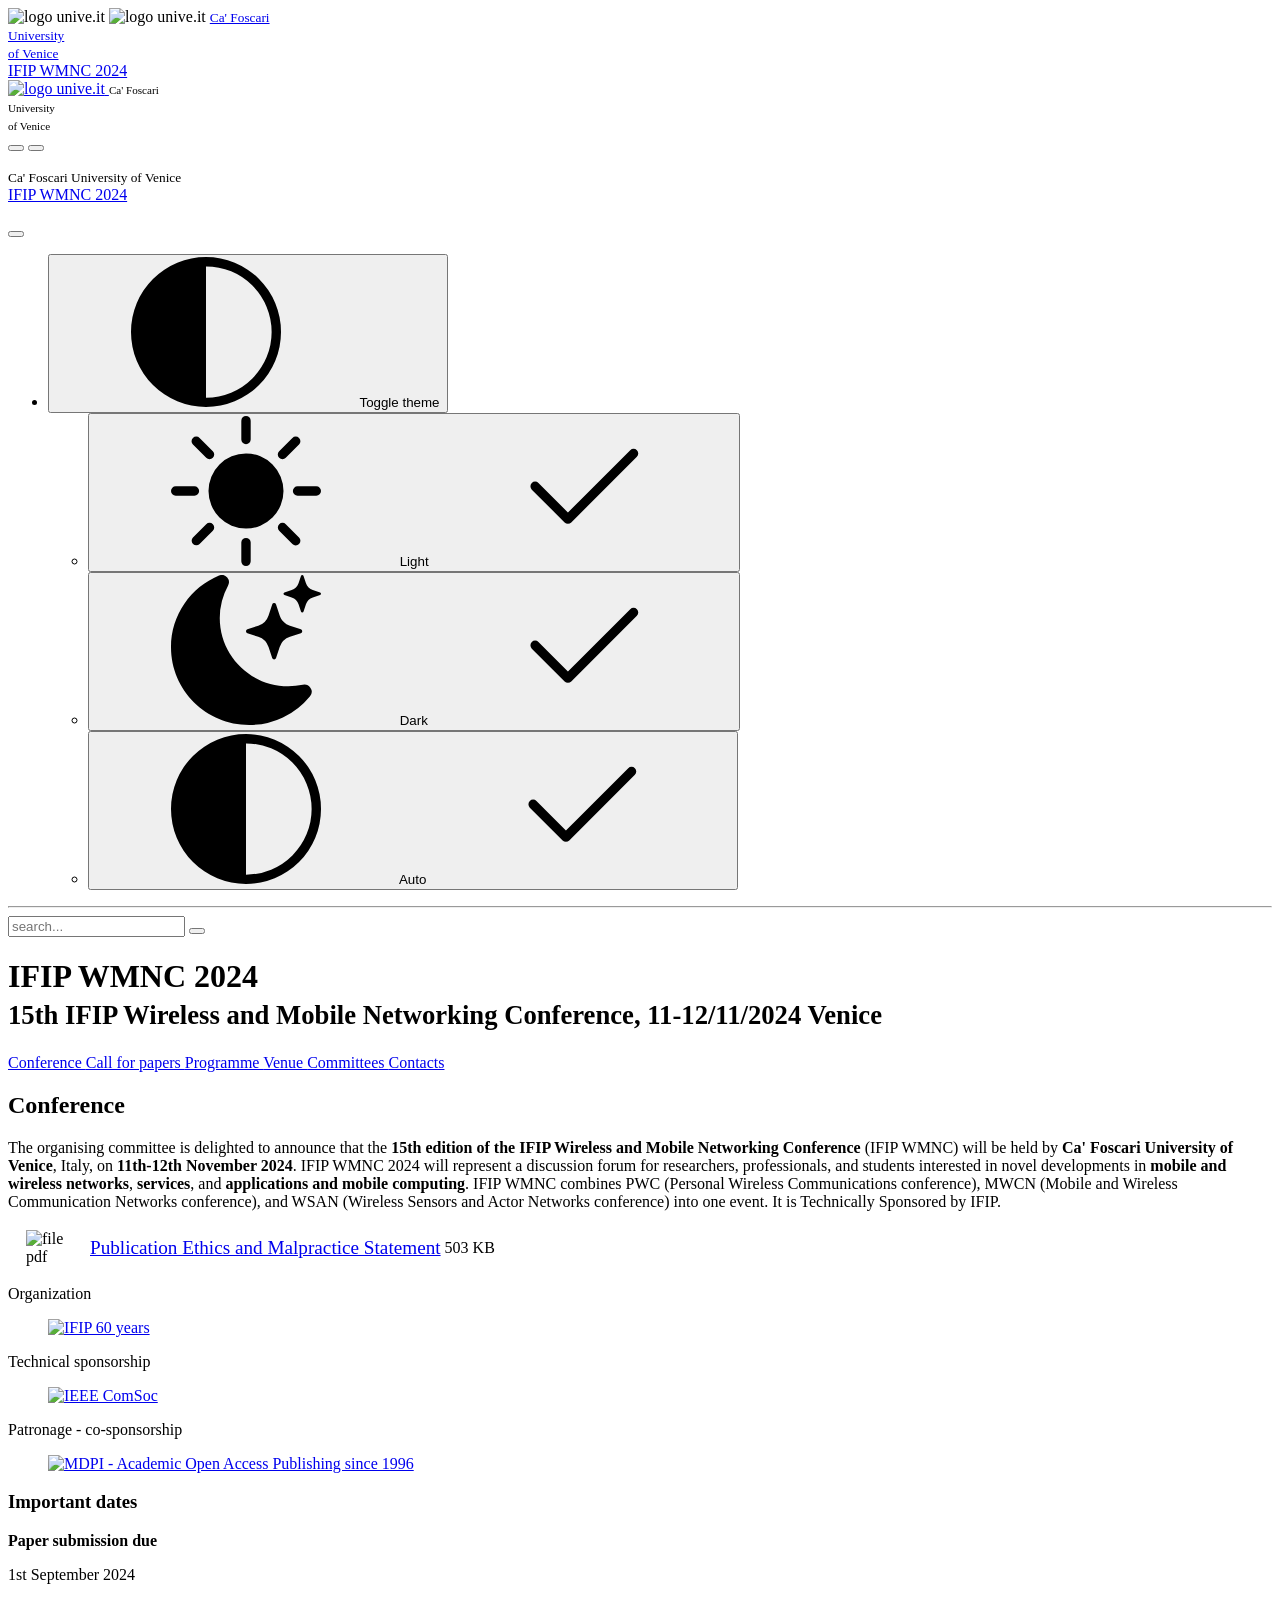
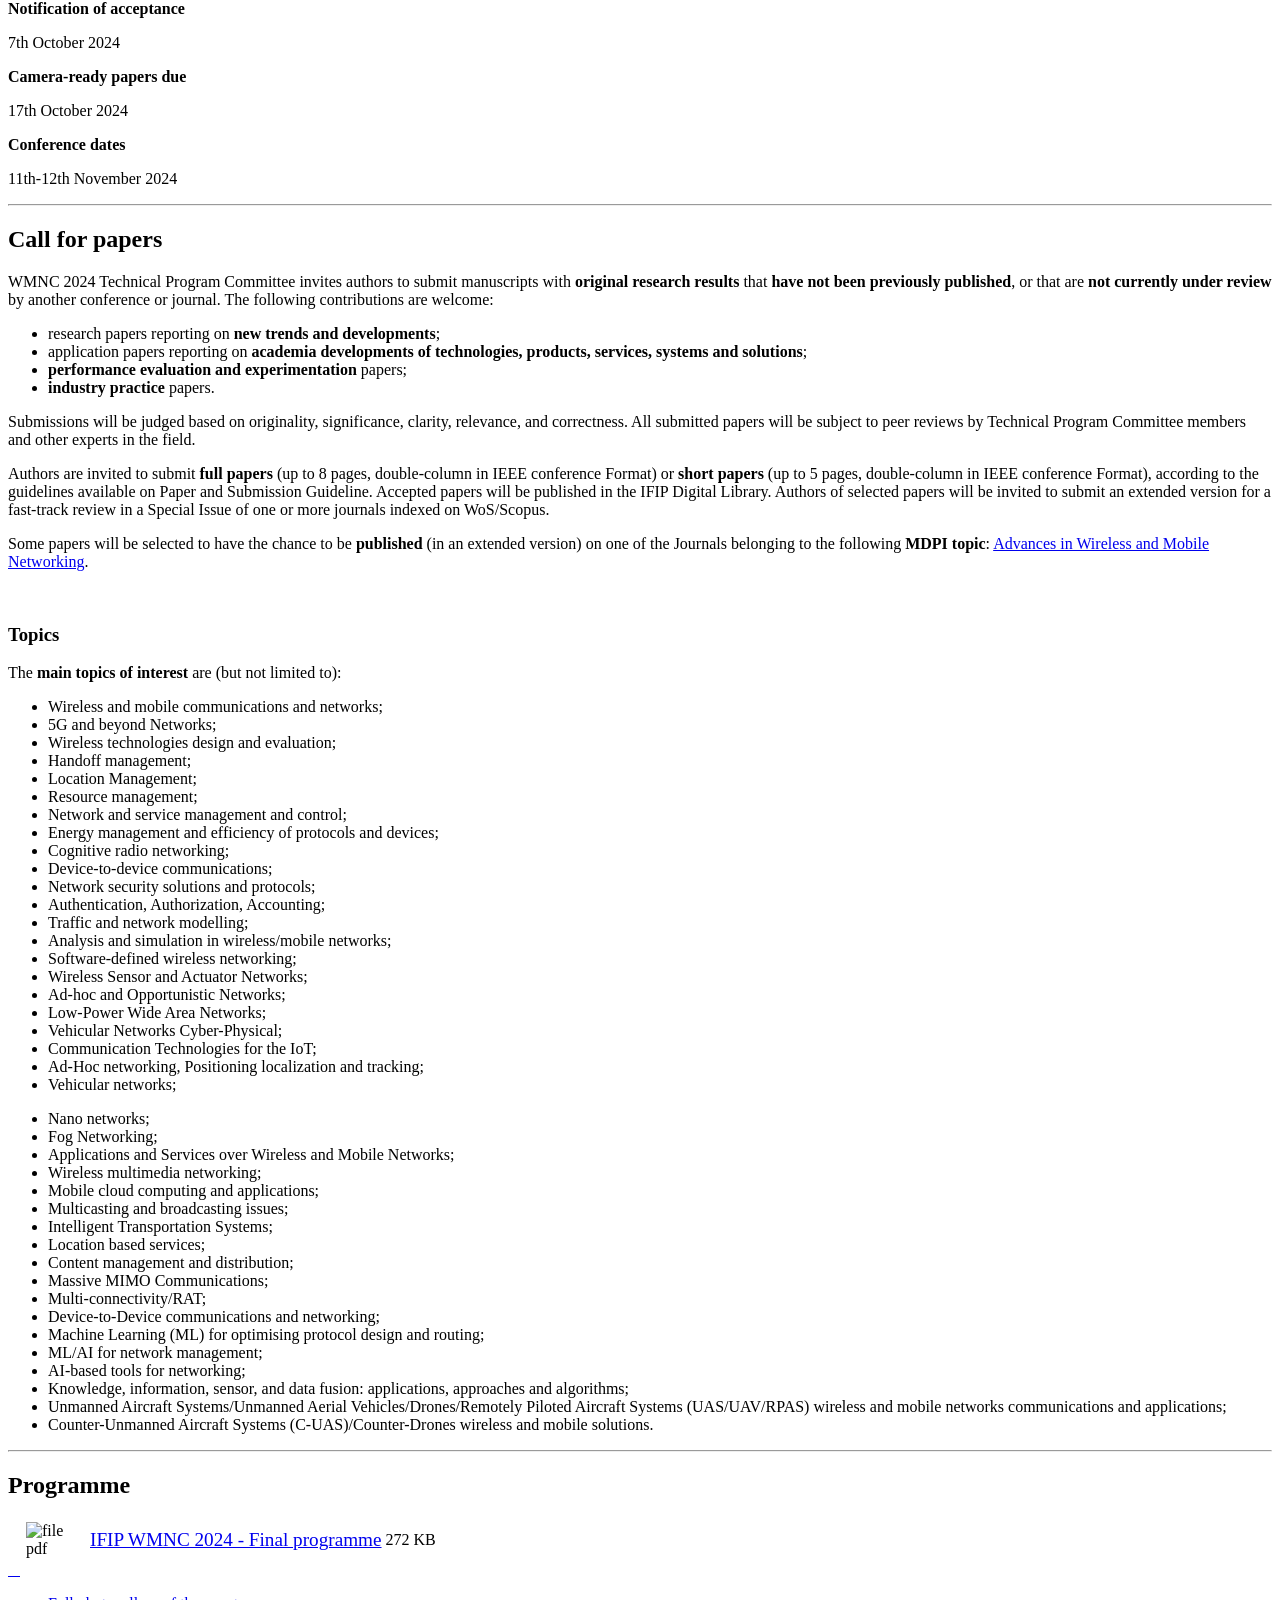
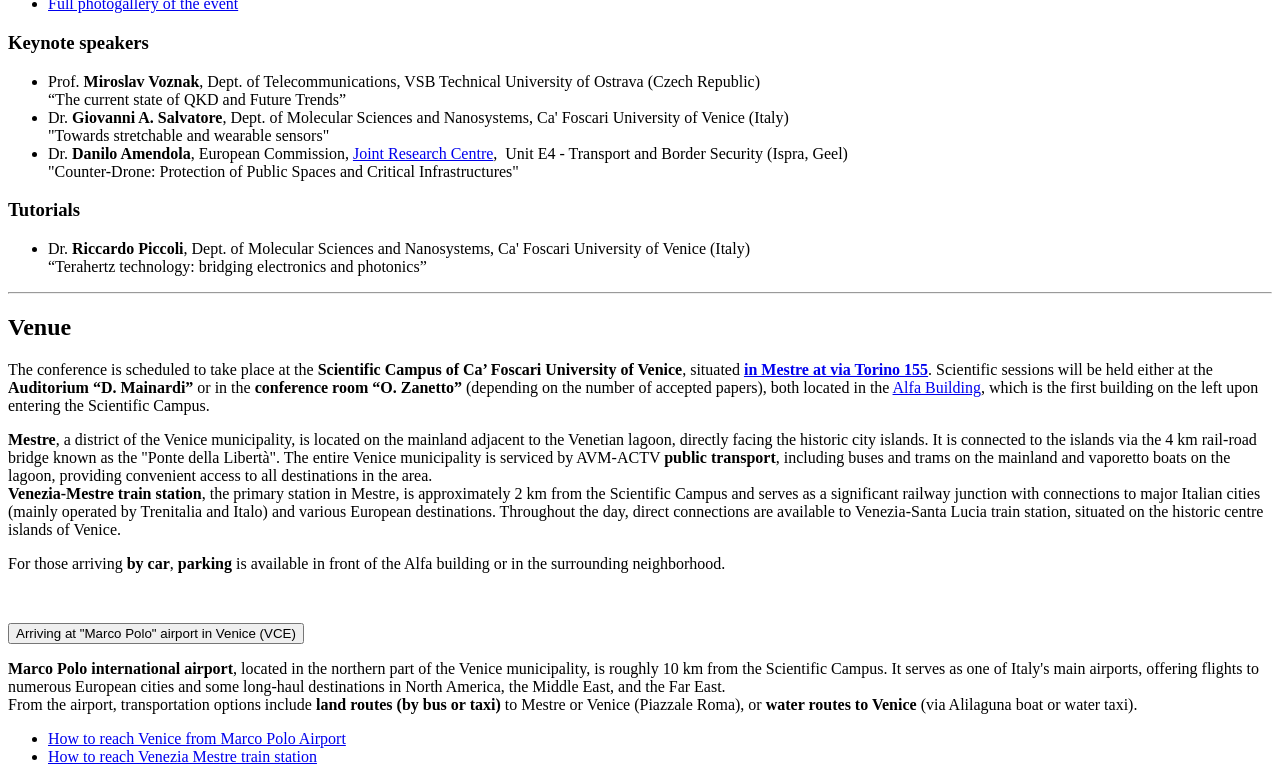
==== index.html @ 49c5b294 "WMNC2024 web page copy for archive." ====
<html xmlns="http://www.w3.org/1999/xhtml" lang="en">

<head>
	<meta http-equiv="Content-Type" content="text/html; charset=utf-8" />
	<meta name="description" content="HTTrack is an easy-to-use website mirror utility. It allows you to download a World Wide website from the Internet to a local directory,building recursively all structures, getting html, images, and other files from the server to your computer. Links are rebuiltrelatively so that you can freely browse to the local site (works with any browser). You can mirror several sites together so that you can jump from one toanother. You can, also, update an existing mirror site, or resume an interrupted download. The robot is fully configurable, with an integrated help" />
	<meta name="keywords" content="httrack, HTTRACK, HTTrack, winhttrack, WINHTTRACK, WinHTTrack, offline browser, web mirror utility, aspirateur web, surf offline, web capture, www mirror utility, browse offline, local  site builder, website mirroring, aspirateur www, internet grabber, capture de site web, internet tool, hors connexion, unix, dos, windows 95, windows 98, solaris, ibm580, AIX 4.0, HTS, HTGet, web aspirator, web aspirateur, libre, GPL, GNU, free software" />
	<title>Local index - HTTrack Website Copier</title>
  <!-- Mirror and index made by HTTrack Website Copier/3.49-5 [XR&CO'2014] -->
	<style type="text/css">
	<!--

body {
	margin: 0;  padding: 0;  margin-bottom: 15px;  margin-top: 8px;
	background: #77b;
}
body, td {
	font: 14px "Trebuchet MS", Verdana, Arial, Helvetica, sans-serif;
	}

#subTitle {
	background: #000;  color: #fff;  padding: 4px;  font-weight: bold; 
	}

#siteNavigation a, #siteNavigation .current {
	font-weight: bold;  color: #448;
	}
#siteNavigation a:link    { text-decoration: none; }
#siteNavigation a:visited { text-decoration: none; }

#siteNavigation .current { background-color: #ccd; }

#siteNavigation a:hover   { text-decoration: none;  background-color: #fff;  color: #000; }
#siteNavigation a:active  { text-decoration: none;  background-color: #ccc; }


a:link    { text-decoration: underline;  color: #00f; }
a:visited { text-decoration: underline;  color: #000; }
a:hover   { text-decoration: underline;  color: #c00; }
a:active  { text-decoration: underline; }

#pageContent {
	clear: both;
	border-bottom: 6px solid #000;
	padding: 10px;  padding-top: 20px;
	line-height: 1.65em;
	background-image: url(backblue.gif);
	background-repeat: no-repeat;
	background-position: top right;
	}

#pageContent, #siteNavigation {
	background-color: #ccd;
	}


.imgLeft  { float: left;   margin-right: 10px;  margin-bottom: 10px; }
.imgRight { float: right;  margin-left: 10px;   margin-bottom: 10px; }

hr { height: 1px;  color: #000;  background-color: #000;  margin-bottom: 15px; }

h1 { margin: 0;  font-weight: bold;  font-size: 2em; }
h2 { margin: 0;  font-weight: bold;  font-size: 1.6em; }
h3 { margin: 0;  font-weight: bold;  font-size: 1.3em; }
h4 { margin: 0;  font-weight: bold;  font-size: 1.18em; }

.blak { background-color: #000; }
.hide { display: none; }
.tableWidth { min-width: 400px; }

.tblRegular       { border-collapse: collapse; }
.tblRegular td    { padding: 6px;  background-image: url(fade.gif);  border: 2px solid #99c; }
.tblHeaderColor, .tblHeaderColor td { background: #99c; }
.tblNoBorder td   { border: 0; }


// -->
</style>

</head>

<table width="76%" border="0" align="center" cellspacing="0" cellpadding="3" class="tableWidth">
	<tr>
	<td id="subTitle">HTTrack Website Copier - Open Source offline browser</td>
	</tr>
</table>
<table width="76%" border="0" align="center" cellspacing="0" cellpadding="0" class="tableWidth">
<tr class="blak">
<td>
	<table width="100%" border="0" align="center" cellspacing="1" cellpadding="0">
	<tr>
	<td colspan="6"> 
		<table width="100%" border="0" align="center" cellspacing="0" cellpadding="10">
		<tr> 
		<td id="pageContent"> 
<!-- ==================== End prologue ==================== -->

	<meta name="generator" content="HTTrack Website Copier/3.x">
	<TITLE>Local index - HTTrack</TITLE>
</HEAD>
<BODY>
<H1 ALIGN=Center>Index of locally available sites:</H1>
	<TABLE BORDER="0" WIDTH="100%" CELLSPACING="1" CELLPADDING="0">
		<TR>
			<TD BACKGROUND="fade.gif">
				&middot;
					<A HREF="www.unive.it/web/en/6439/home.html">
						www.unive.it/web/en/6439/home.html
					</A>		
			</TD>
		</TR>
	</TABLE>
	<BR>
	<BR>
	<BR>
  	<H6 ALIGN="RIGHT">
	<I>Mirror and index made by HTTrack Website Copier [XR&amp;CO'2008]</I>
	</H6>
	<!-- Mirror and index made by HTTrack Website Copier/3.49-5 [XR&CO'2014] -->
	<!-- Thanks for using HTTrack Website Copier! -->
	<meta HTTP-EQUIV="Refresh" CONTENT="0; URL=www.unive.it/web/en/6439/home.html">


<!-- ==================== Start epilogue ==================== -->
		</td>
		</tr>
		</table>
	</td>
	</tr>
	</table>
</td>
</tr>
</table>

<table width="76%" border="0" align="center" valign="bottom" cellspacing="0" cellpadding="0">
	<tr>
	<td id="footer"><small>&copy; 2008 Xavier Roche & other contributors - Web Design: Leto Kauler.</small></td>
	</tr>
</table>

</body>

</html>
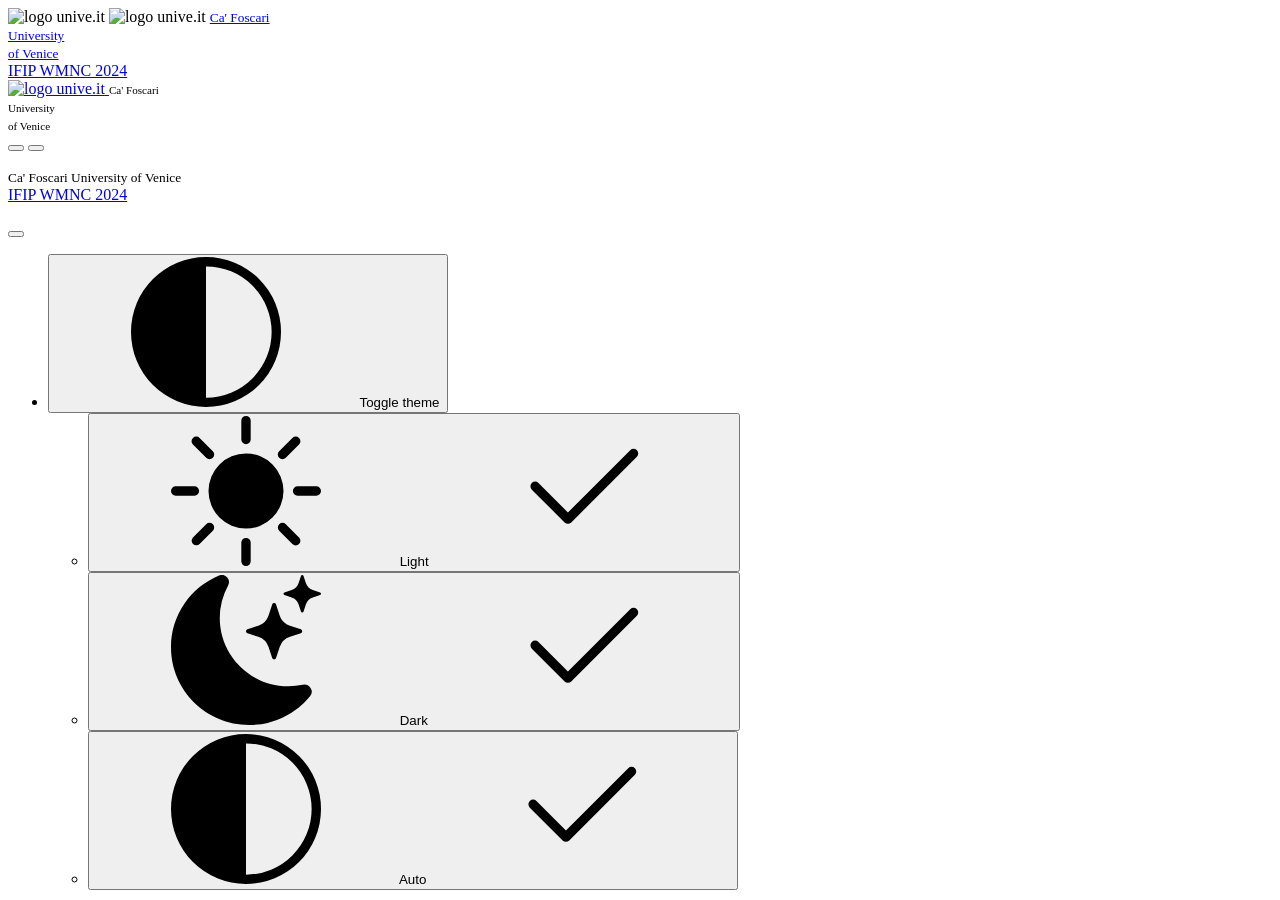
==== commit 8f0ca877: "Updated index.html to speed up loading." ====
--- a/index.html
+++ b/index.html
@@ -1,144 +1,11 @@
-<html xmlns="http://www.w3.org/1999/xhtml" lang="en">
-
+<!DOCTYPE html>
+<html>
 <head>
-	<meta http-equiv="Content-Type" content="text/html; charset=utf-8" />
-	<meta name="description" content="HTTrack is an easy-to-use website mirror utility. It allows you to download a World Wide website from the Internet to a local directory,building recursively all structures, getting html, images, and other files from the server to your computer. Links are rebuiltrelatively so that you can freely browse to the local site (works with any browser). You can mirror several sites together so that you can jump from one toanother. You can, also, update an existing mirror site, or resume an interrupted download. The robot is fully configurable, with an integrated help" />
-	<meta name="keywords" content="httrack, HTTRACK, HTTrack, winhttrack, WINHTTRACK, WinHTTrack, offline browser, web mirror utility, aspirateur web, surf offline, web capture, www mirror utility, browse offline, local  site builder, website mirroring, aspirateur www, internet grabber, capture de site web, internet tool, hors connexion, unix, dos, windows 95, windows 98, solaris, ibm580, AIX 4.0, HTS, HTGet, web aspirator, web aspirateur, libre, GPL, GNU, free software" />
-	<title>Local index - HTTrack Website Copier</title>
-  <!-- Mirror and index made by HTTrack Website Copier/3.49-5 [XR&CO'2014] -->
-	<style type="text/css">
-	<!--
-
-body {
-	margin: 0;  padding: 0;  margin-bottom: 15px;  margin-top: 8px;
-	background: #77b;
-}
-body, td {
-	font: 14px "Trebuchet MS", Verdana, Arial, Helvetica, sans-serif;
-	}
-
-#subTitle {
-	background: #000;  color: #fff;  padding: 4px;  font-weight: bold; 
-	}
-
-#siteNavigation a, #siteNavigation .current {
-	font-weight: bold;  color: #448;
-	}
-#siteNavigation a:link    { text-decoration: none; }
-#siteNavigation a:visited { text-decoration: none; }
-
-#siteNavigation .current { background-color: #ccd; }
-
-#siteNavigation a:hover   { text-decoration: none;  background-color: #fff;  color: #000; }
-#siteNavigation a:active  { text-decoration: none;  background-color: #ccc; }
-
-
-a:link    { text-decoration: underline;  color: #00f; }
-a:visited { text-decoration: underline;  color: #000; }
-a:hover   { text-decoration: underline;  color: #c00; }
-a:active  { text-decoration: underline; }
-
-#pageContent {
-	clear: both;
-	border-bottom: 6px solid #000;
-	padding: 10px;  padding-top: 20px;
-	line-height: 1.65em;
-	background-image: url(backblue.gif);
-	background-repeat: no-repeat;
-	background-position: top right;
-	}
-
-#pageContent, #siteNavigation {
-	background-color: #ccd;
-	}
-
-
-.imgLeft  { float: left;   margin-right: 10px;  margin-bottom: 10px; }
-.imgRight { float: right;  margin-left: 10px;   margin-bottom: 10px; }
-
-hr { height: 1px;  color: #000;  background-color: #000;  margin-bottom: 15px; }
-
-h1 { margin: 0;  font-weight: bold;  font-size: 2em; }
-h2 { margin: 0;  font-weight: bold;  font-size: 1.6em; }
-h3 { margin: 0;  font-weight: bold;  font-size: 1.3em; }
-h4 { margin: 0;  font-weight: bold;  font-size: 1.18em; }
-
-.blak { background-color: #000; }
-.hide { display: none; }
-.tableWidth { min-width: 400px; }
-
-.tblRegular       { border-collapse: collapse; }
-.tblRegular td    { padding: 6px;  background-image: url(fade.gif);  border: 2px solid #99c; }
-.tblHeaderColor, .tblHeaderColor td { background: #99c; }
-.tblNoBorder td   { border: 0; }
-
-
-// -->
-</style>
-
+  <meta charset="utf-8">
+  <meta http-equiv="refresh" content="0; url=www.unive.it/web/en/6439/home.html">
+  <title>IFIP WMNC 2024</title>
 </head>
-
-<table width="76%" border="0" align="center" cellspacing="0" cellpadding="3" class="tableWidth">
-	<tr>
-	<td id="subTitle">HTTrack Website Copier - Open Source offline browser</td>
-	</tr>
-</table>
-<table width="76%" border="0" align="center" cellspacing="0" cellpadding="0" class="tableWidth">
-<tr class="blak">
-<td>
-	<table width="100%" border="0" align="center" cellspacing="1" cellpadding="0">
-	<tr>
-	<td colspan="6"> 
-		<table width="100%" border="0" align="center" cellspacing="0" cellpadding="10">
-		<tr> 
-		<td id="pageContent"> 
-<!-- ==================== End prologue ==================== -->
-
-	<meta name="generator" content="HTTrack Website Copier/3.x">
-	<TITLE>Local index - HTTrack</TITLE>
-</HEAD>
-<BODY>
-<H1 ALIGN=Center>Index of locally available sites:</H1>
-	<TABLE BORDER="0" WIDTH="100%" CELLSPACING="1" CELLPADDING="0">
-		<TR>
-			<TD BACKGROUND="fade.gif">
-				&middot;
-					<A HREF="www.unive.it/web/en/6439/home.html">
-						www.unive.it/web/en/6439/home.html
-					</A>		
-			</TD>
-		</TR>
-	</TABLE>
-	<BR>
-	<BR>
-	<BR>
-  	<H6 ALIGN="RIGHT">
-	<I>Mirror and index made by HTTrack Website Copier [XR&amp;CO'2008]</I>
-	</H6>
-	<!-- Mirror and index made by HTTrack Website Copier/3.49-5 [XR&CO'2014] -->
-	<!-- Thanks for using HTTrack Website Copier! -->
-	<meta HTTP-EQUIV="Refresh" CONTENT="0; URL=www.unive.it/web/en/6439/home.html">
-
-
-<!-- ==================== Start epilogue ==================== -->
-		</td>
-		</tr>
-		</table>
-	</td>
-	</tr>
-	</table>
-</td>
-</tr>
-</table>
-
-<table width="76%" border="0" align="center" valign="bottom" cellspacing="0" cellpadding="0">
-	<tr>
-	<td id="footer"><small>&copy; 2008 Xavier Roche & other contributors - Web Design: Leto Kauler.</small></td>
-	</tr>
-</table>
-
+<body>
+  <p>Redirecting... <a href="www.unive.it/web/en/6439/home.html">click here if not redirected</a></p>
 </body>
-
-</html>
-
-
+</html>
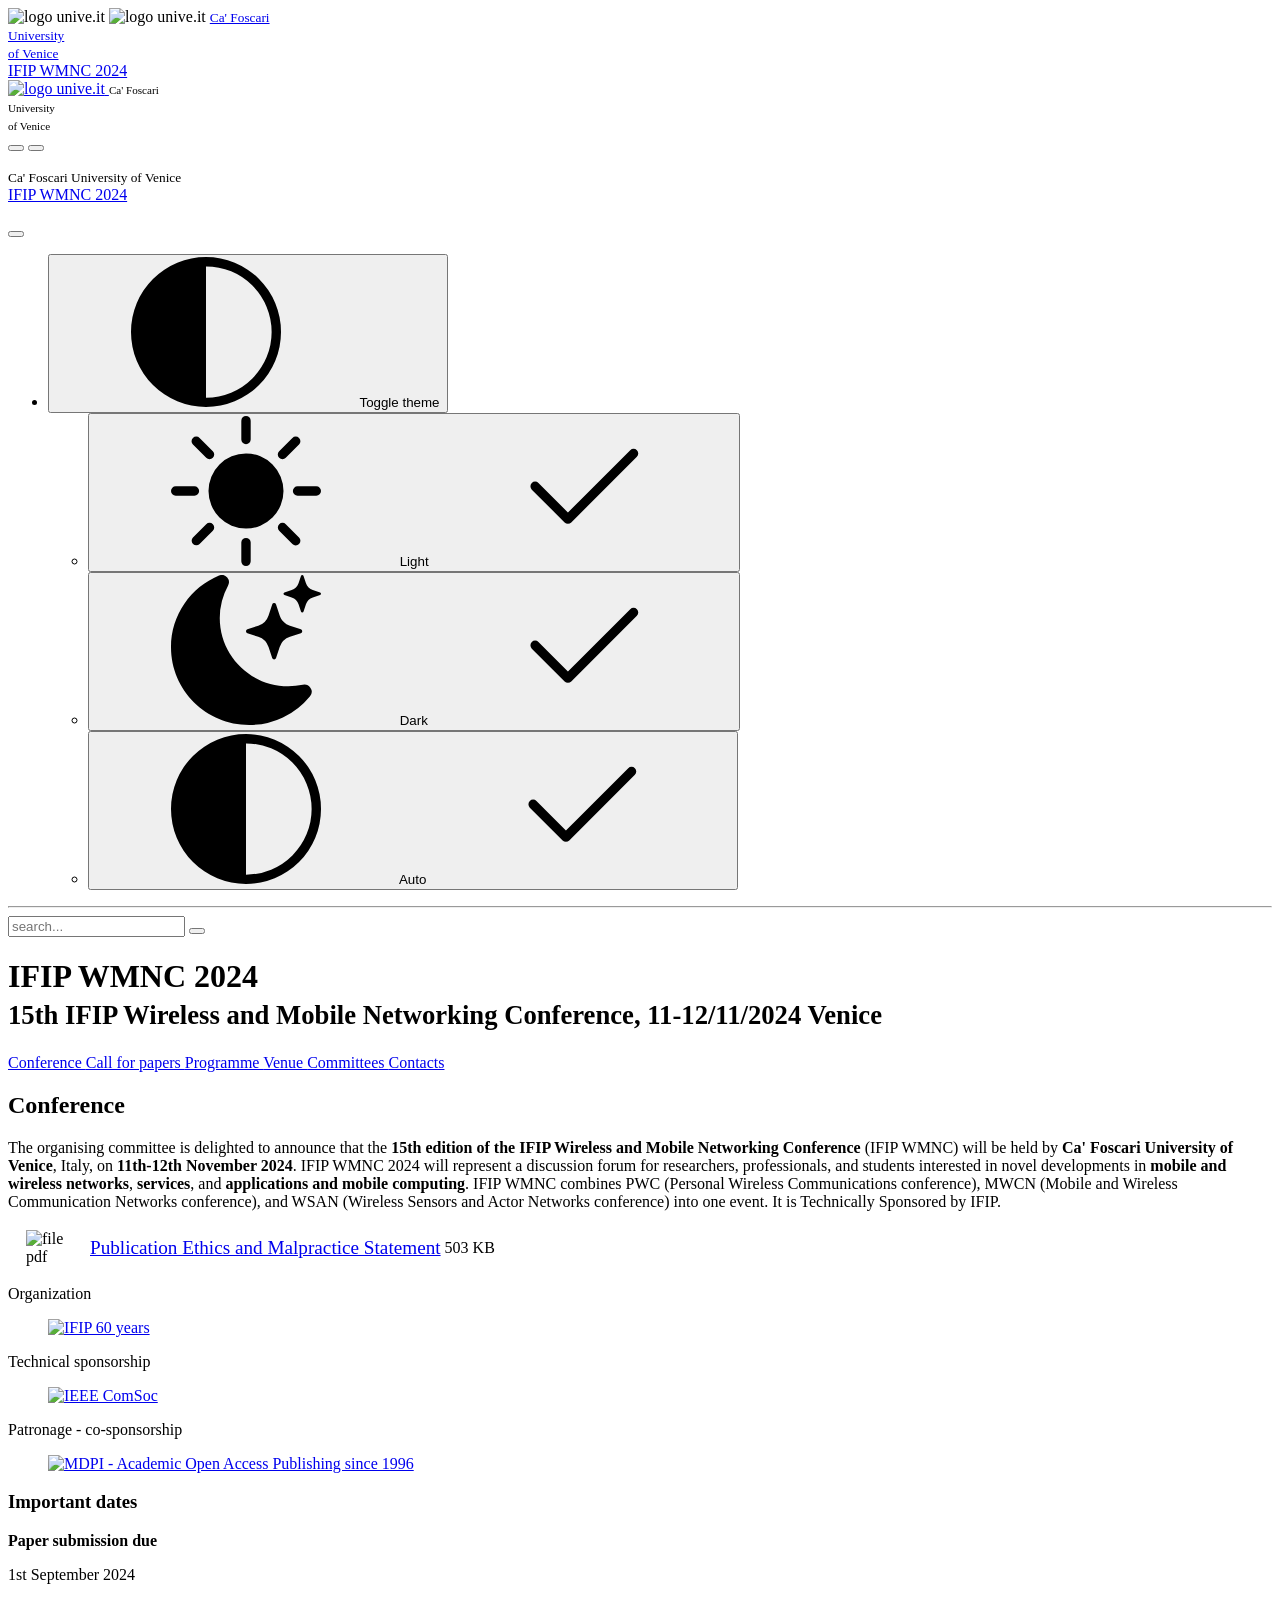
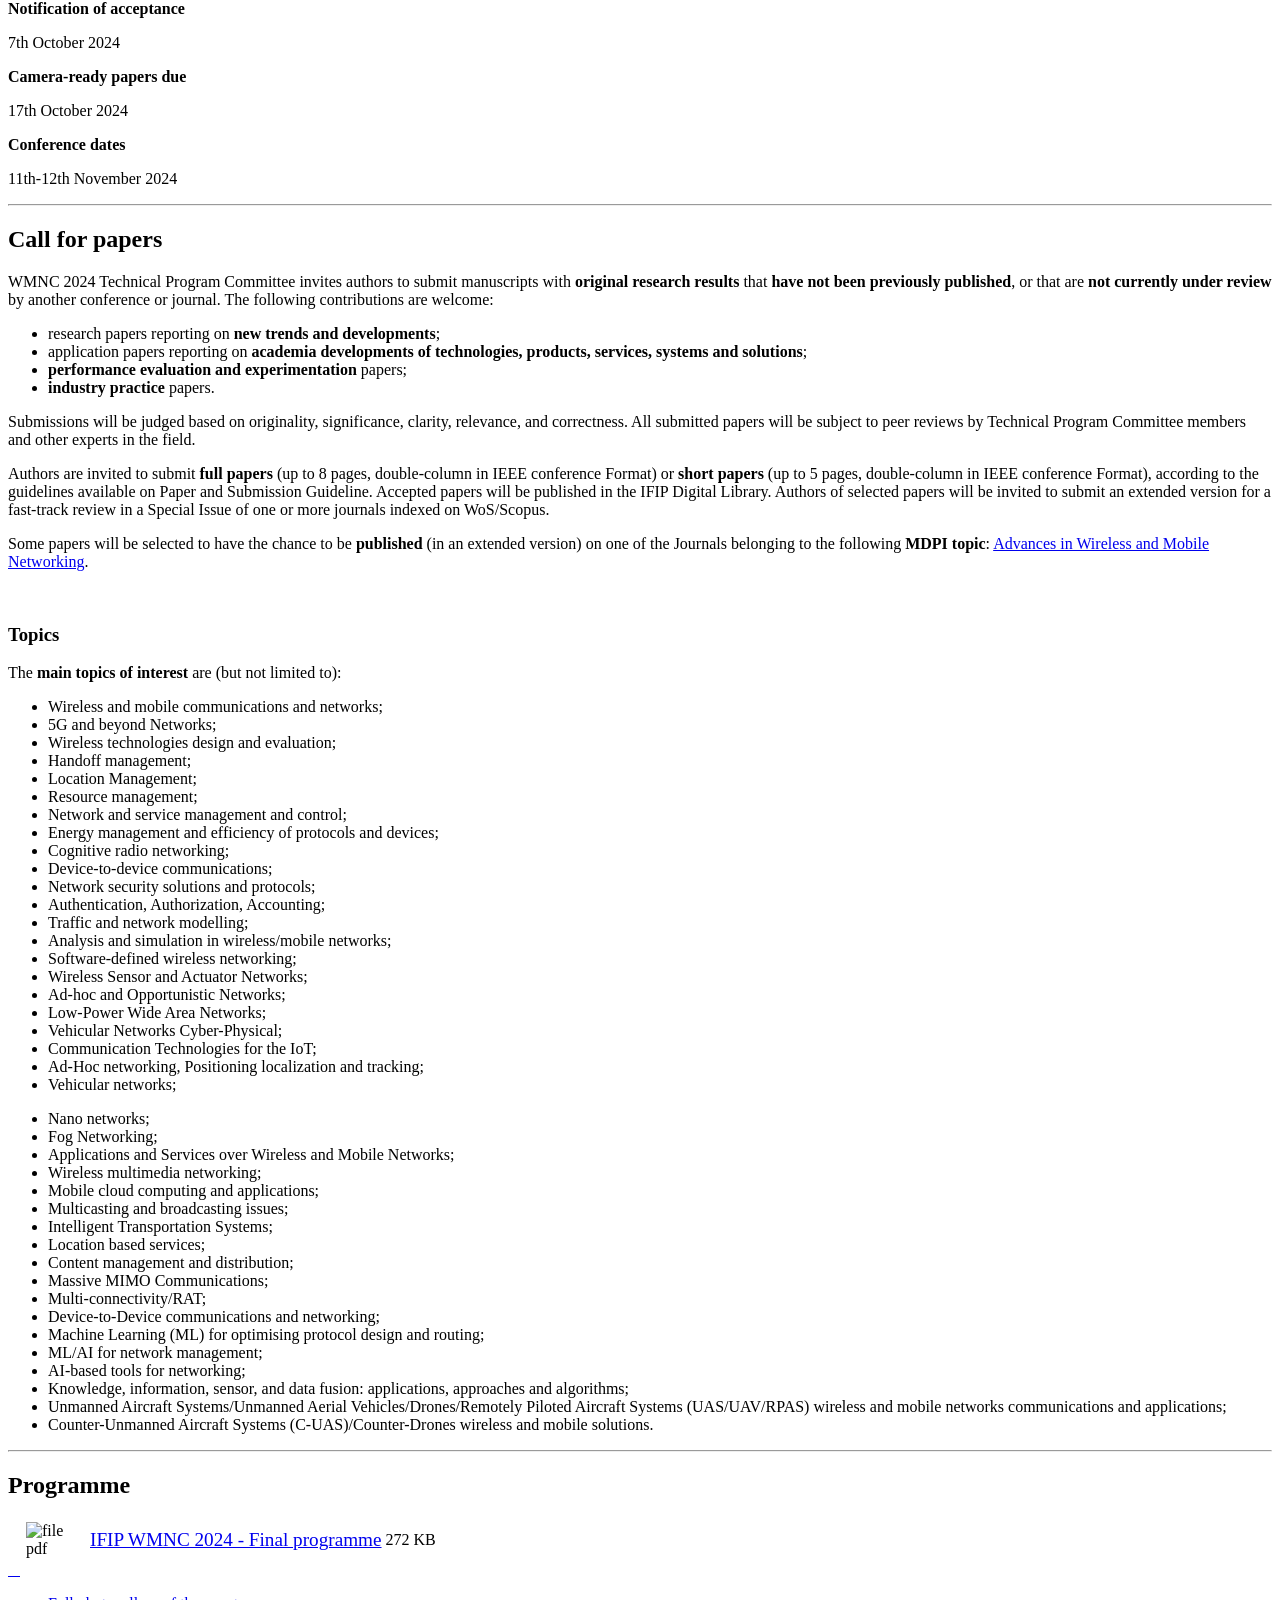
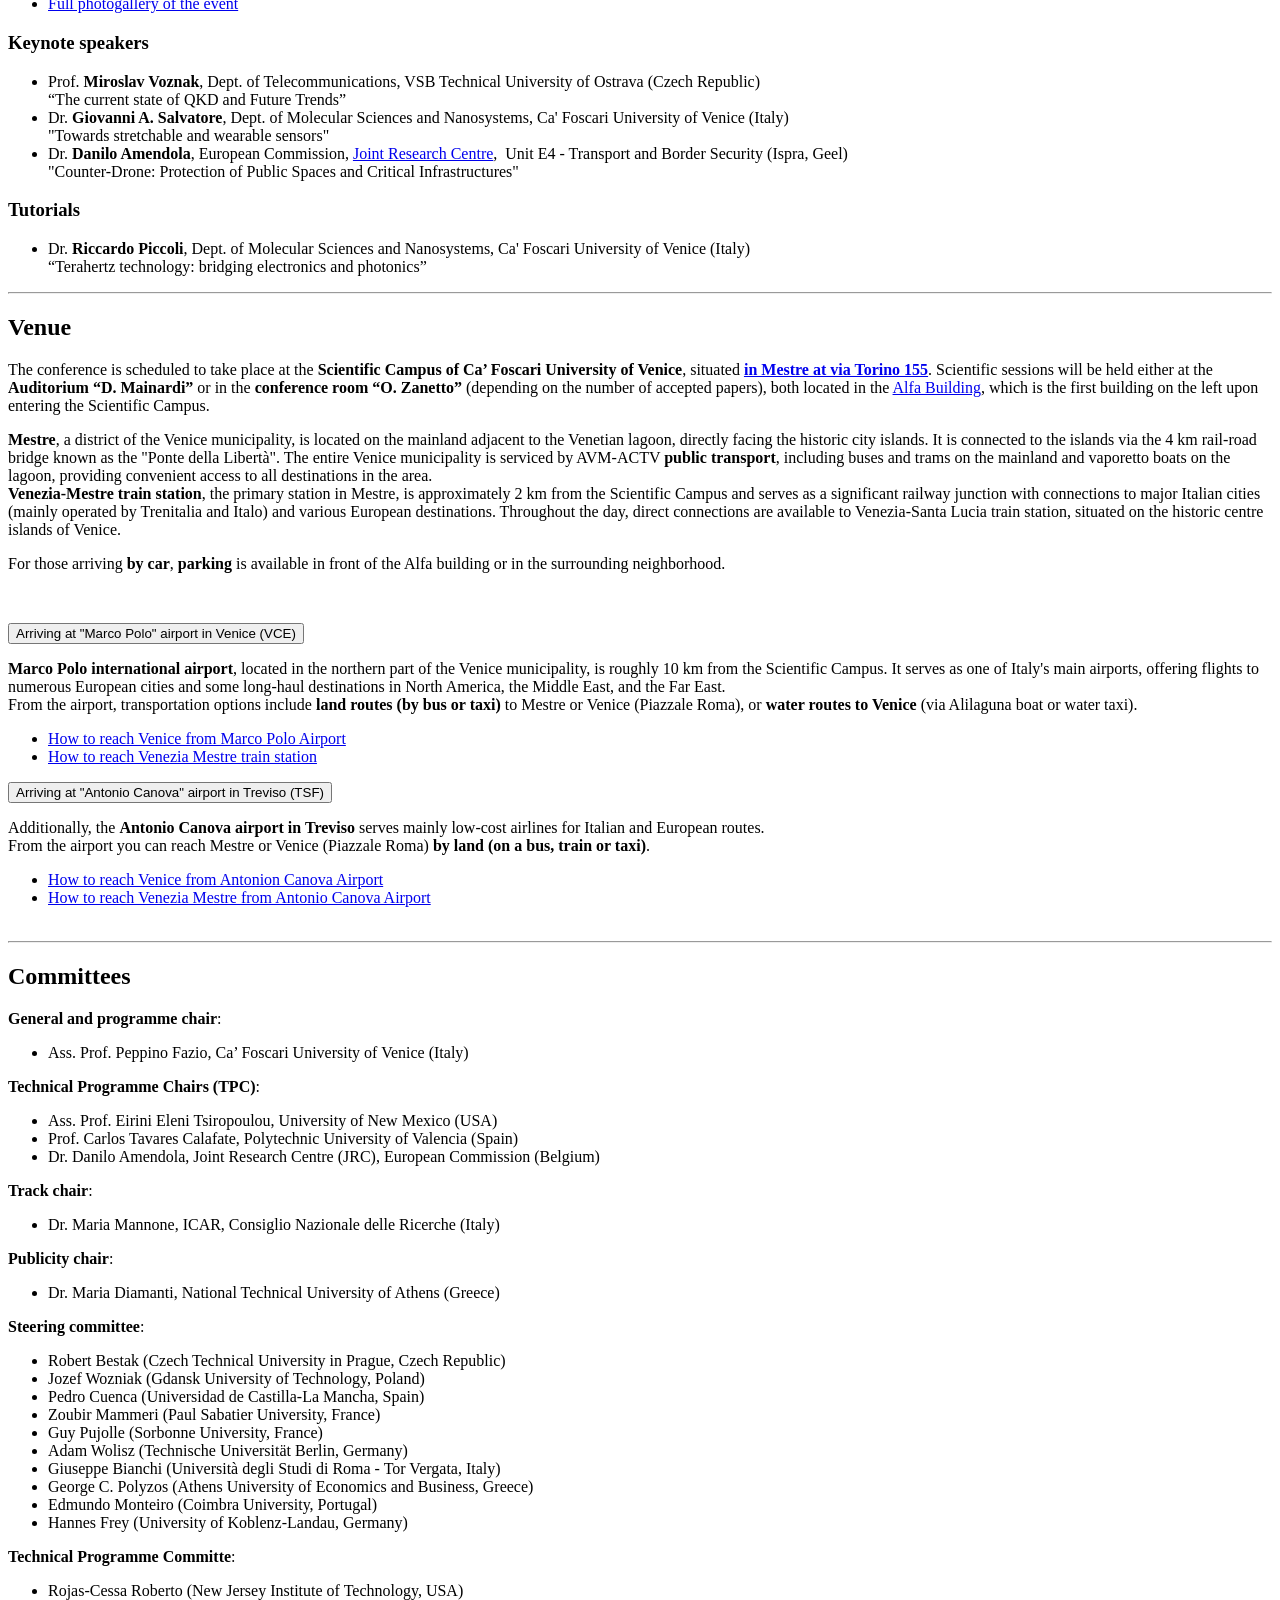
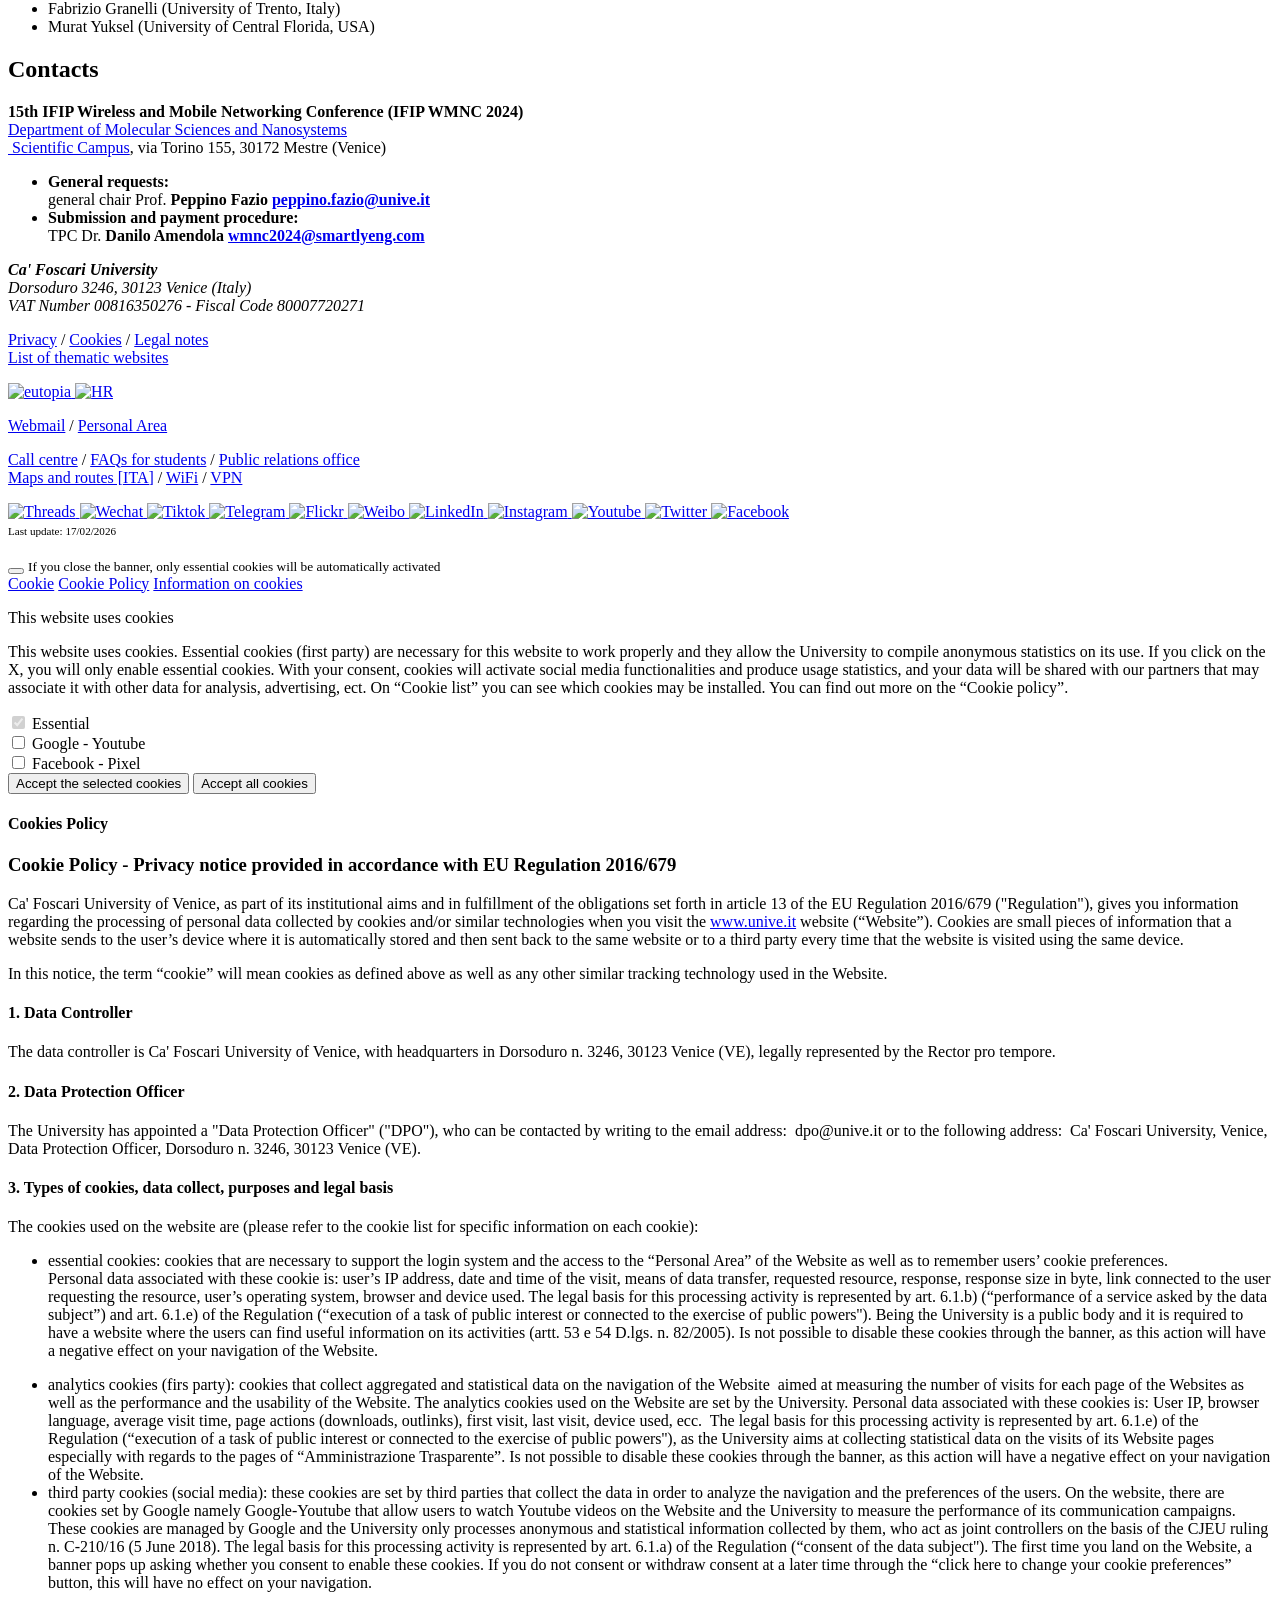
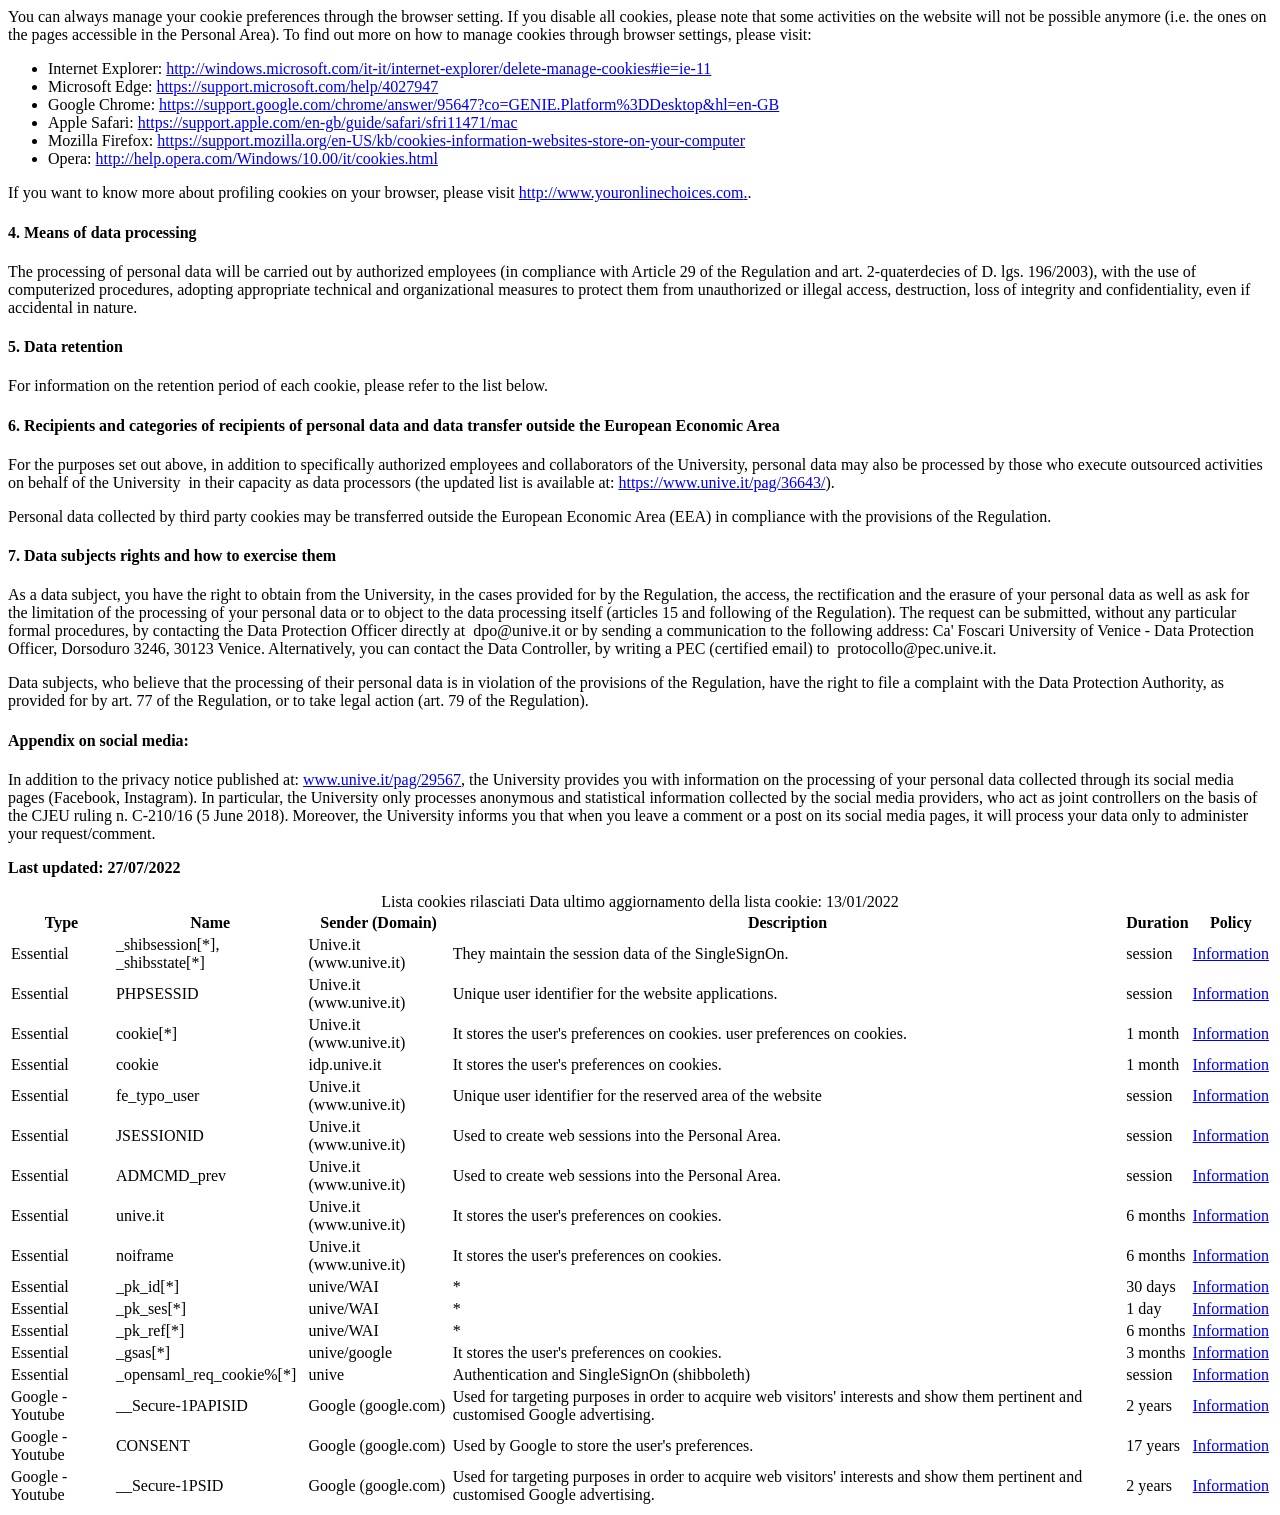
==== commit 9c9c9481: "Bufixing the copy was not fulli working. CSS and Javascript missing. Added a script that retive data" ====
--- a/index.html
+++ b/index.html
@@ -1,11 +1,144 @@
-<!DOCTYPE html>
-<html>
+<html xmlns="http://www.w3.org/1999/xhtml" lang="en">
+
 <head>
-  <meta charset="utf-8">
-  <meta http-equiv="refresh" content="0; url=www.unive.it/web/en/6439/home.html">
-  <title>IFIP WMNC 2024</title>
+	<meta http-equiv="Content-Type" content="text/html; charset=utf-8" />
+	<meta name="description" content="HTTrack is an easy-to-use website mirror utility. It allows you to download a World Wide website from the Internet to a local directory,building recursively all structures, getting html, images, and other files from the server to your computer. Links are rebuiltrelatively so that you can freely browse to the local site (works with any browser). You can mirror several sites together so that you can jump from one toanother. You can, also, update an existing mirror site, or resume an interrupted download. The robot is fully configurable, with an integrated help" />
+	<meta name="keywords" content="httrack, HTTRACK, HTTrack, winhttrack, WINHTTRACK, WinHTTrack, offline browser, web mirror utility, aspirateur web, surf offline, web capture, www mirror utility, browse offline, local  site builder, website mirroring, aspirateur www, internet grabber, capture de site web, internet tool, hors connexion, unix, dos, windows 95, windows 98, solaris, ibm580, AIX 4.0, HTS, HTGet, web aspirator, web aspirateur, libre, GPL, GNU, free software" />
+	<title>Local index - HTTrack Website Copier</title>
+  <!-- Mirror and index made by HTTrack Website Copier/3.49-5 [XR&CO'2014] -->
+	<style type="text/css">
+	<!--
+
+body {
+	margin: 0;  padding: 0;  margin-bottom: 15px;  margin-top: 8px;
+	background: #77b;
+}
+body, td {
+	font: 14px "Trebuchet MS", Verdana, Arial, Helvetica, sans-serif;
+	}
+
+#subTitle {
+	background: #000;  color: #fff;  padding: 4px;  font-weight: bold; 
+	}
+
+#siteNavigation a, #siteNavigation .current {
+	font-weight: bold;  color: #448;
+	}
+#siteNavigation a:link    { text-decoration: none; }
+#siteNavigation a:visited { text-decoration: none; }
+
+#siteNavigation .current { background-color: #ccd; }
+
+#siteNavigation a:hover   { text-decoration: none;  background-color: #fff;  color: #000; }
+#siteNavigation a:active  { text-decoration: none;  background-color: #ccc; }
+
+
+a:link    { text-decoration: underline;  color: #00f; }
+a:visited { text-decoration: underline;  color: #000; }
+a:hover   { text-decoration: underline;  color: #c00; }
+a:active  { text-decoration: underline; }
+
+#pageContent {
+	clear: both;
+	border-bottom: 6px solid #000;
+	padding: 10px;  padding-top: 20px;
+	line-height: 1.65em;
+	background-image: url(backblue.gif);
+	background-repeat: no-repeat;
+	background-position: top right;
+	}
+
+#pageContent, #siteNavigation {
+	background-color: #ccd;
+	}
+
+
+.imgLeft  { float: left;   margin-right: 10px;  margin-bottom: 10px; }
+.imgRight { float: right;  margin-left: 10px;   margin-bottom: 10px; }
+
+hr { height: 1px;  color: #000;  background-color: #000;  margin-bottom: 15px; }
+
+h1 { margin: 0;  font-weight: bold;  font-size: 2em; }
+h2 { margin: 0;  font-weight: bold;  font-size: 1.6em; }
+h3 { margin: 0;  font-weight: bold;  font-size: 1.3em; }
+h4 { margin: 0;  font-weight: bold;  font-size: 1.18em; }
+
+.blak { background-color: #000; }
+.hide { display: none; }
+.tableWidth { min-width: 400px; }
+
+.tblRegular       { border-collapse: collapse; }
+.tblRegular td    { padding: 6px;  background-image: url(fade.gif);  border: 2px solid #99c; }
+.tblHeaderColor, .tblHeaderColor td { background: #99c; }
+.tblNoBorder td   { border: 0; }
+
+
+// -->
+</style>
+
 </head>
-<body>
-  <p>Redirecting... <a href="www.unive.it/web/en/6439/home.html">click here if not redirected</a></p>
+
+<table width="76%" border="0" align="center" cellspacing="0" cellpadding="3" class="tableWidth">
+	<tr>
+	<td id="subTitle">HTTrack Website Copier - Open Source offline browser</td>
+	</tr>
+</table>
+<table width="76%" border="0" align="center" cellspacing="0" cellpadding="0" class="tableWidth">
+<tr class="blak">
+<td>
+	<table width="100%" border="0" align="center" cellspacing="1" cellpadding="0">
+	<tr>
+	<td colspan="6"> 
+		<table width="100%" border="0" align="center" cellspacing="0" cellpadding="10">
+		<tr> 
+		<td id="pageContent"> 
+<!-- ==================== End prologue ==================== -->
+
+	<meta name="generator" content="HTTrack Website Copier/3.x">
+	<TITLE>Local index - HTTrack</TITLE>
+</HEAD>
+<BODY>
+<H1 ALIGN=Center>Index of locally available sites:</H1>
+	<TABLE BORDER="0" WIDTH="100%" CELLSPACING="1" CELLPADDING="0">
+		<TR>
+			<TD BACKGROUND="fade.gif">
+				&middot;
+					<A HREF="www.unive.it/web/en/6439/home.html">
+						www.unive.it/web/en/6439/home.html
+					</A>		
+			</TD>
+		</TR>
+	</TABLE>
+	<BR>
+	<BR>
+	<BR>
+  	<H6 ALIGN="RIGHT">
+	<I>Mirror and index made by HTTrack Website Copier [XR&amp;CO'2008]</I>
+	</H6>
+	<!-- Mirror and index made by HTTrack Website Copier/3.49-5 [XR&CO'2014] -->
+	<!-- Thanks for using HTTrack Website Copier! -->
+	<meta HTTP-EQUIV="Refresh" CONTENT="0; URL=www.unive.it/web/en/6439/home.html">
+
+
+<!-- ==================== Start epilogue ==================== -->
+		</td>
+		</tr>
+		</table>
+	</td>
+	</tr>
+	</table>
+</td>
+</tr>
+</table>
+
+<table width="76%" border="0" align="center" valign="bottom" cellspacing="0" cellpadding="0">
+	<tr>
+	<td id="footer"><small>&copy; 2008 Xavier Roche & other contributors - Web Design: Leto Kauler.</small></td>
+	</tr>
+</table>
+
 </body>
-</html>+
+</html>
+
+
